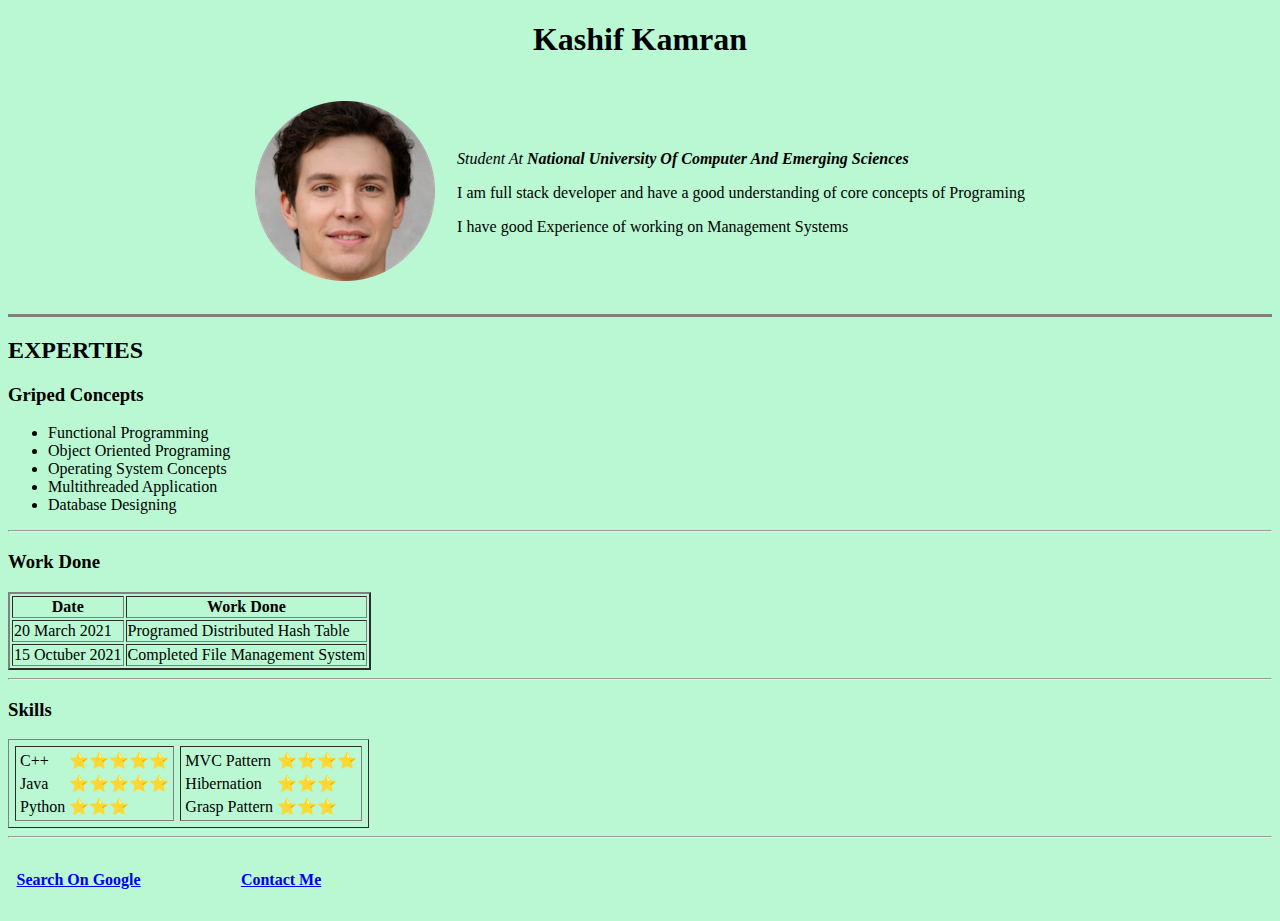
==== index.html @ c591c62f "Add files via upload" ====
<!DOCTYPE html>
<html lang="en">

    <head>
        <!-- 
        Head tell the browser how to handle this website 
        for example title tells the website how to deal with this 
        web page and show it brwoser
        -> eg. meta charset attirbute browser to render the text on browser
        meta tag is important for many purposes e.g SEO
     -->
        <meta charset="UTF-8">
        <meta http-equiv="X-UA-Compatible" content="IE=edge">
        <meta name="viewport" content="width=device-width, initial-scale=1.0">
        <title>MY Web | HOME</title>
    </head>

    <body style="background-color: #B9F8D3">
        <center>
            <h1>Kashif Kamran</h1>

            <table cellspacing="20">
                <tr>
                    <td>
                        <img src="./37268474-fake-human-circle-img.png" alt=" Anime Image Not Found">
                    </td>
                    <td>
                        <p><em> Student At <strong> National University Of Computer And Emerging Sciences</strong></em>
                        </p>
                        <p>I am full stack developer and have a good understanding of core concepts of Programing</p>
                        <p>I have good Experience of working on Management Systems</p>
                    </td>
                </tr>
            </table>
        </center>

        <hr size="3" noshade>
        <h2>EXPERTIES</h2>
        <h3>Griped Concepts</h3>
        <!-- Lists in HTML -->

        <ul>
            <li>Functional Programming</li>
            <li>Object Oriented Programing</li>
            <li>Operating System Concepts</li>
            <li>Multithreaded Application</li>
            <li>Database Designing</li>
        </ul>
        <hr>
        <!-- Practice Of Table 
            Table Tag Contains Following sections
            1.  <thead> For headings </thead>
            2.  <tbody> Contains the Data Section of Table </tbody>
            3.  <tfoot> Contains Footer of Table </tfoot>
        More Over Table Contains the following tags to deal with data
            b.  <td> To represent Row of Table
            a.  <th> To represent individual heading elements </th>
            c.  <td> to represent Data of Table </td>
             
            Example : 
        -->
        <h3>Work Done</h3>
        <table border="2">
            <thead>
                <tr>
                    <th>Date</th>
                    <th>Work Done</th>
                </tr>
            </thead>
            <tbody>
                <tr>
                    <td>20 March 2021 </td>
                    <td>Programed Distributed Hash Table</td>
                </tr>
                <tr>
                    <td>15 Octuber 2021 </td>
                    <td>Completed File Management System</td>
                </tr>
            </tbody>
        </table>
        <hr>
        <h3>Skills</h3>
        <table border="1" cellspacing="6">
            <tr>
                <td>
                    <table>
                        <tbody>
                            <tr>
                                <td>C++</td>
                                <td>⭐⭐⭐⭐⭐</td>
                            </tr>
                            <tr>
                                <td>Java</td>
                                <td>⭐⭐⭐⭐⭐</td>
                            </tr>
                            <tr>
                                <td>Python</td>
                                <td>⭐⭐⭐</td>
                            </tr>
                        </tbody>
                    </table>
                </td>
                <td>
                    <table>
                        <tbody>
                            <tr>
                                <td>MVC Pattern </td>
                                <td>⭐⭐⭐⭐</td>
                            </tr>
                            <tr>
                                <td>Hibernation</td>
                                <td>⭐⭐⭐</td>
                            </tr>
                            <tr>
                                <td>Grasp Pattern</td>
                                <td>⭐⭐⭐</td>
                            </tr>
                        </tbody>
                    </table>
                </td>
            </tr>
        </table>
        <hr>
        <table width="30%">
            <th>
            <td>
                <h4><a href="https://www.google.com/">Search On Google</a></h4>
            </td>
            <td>
                <h4><a href="ContactMe.html"> Contact Me</a></h4>
            </td>
            </th>
        </table>
    </body>

</html>
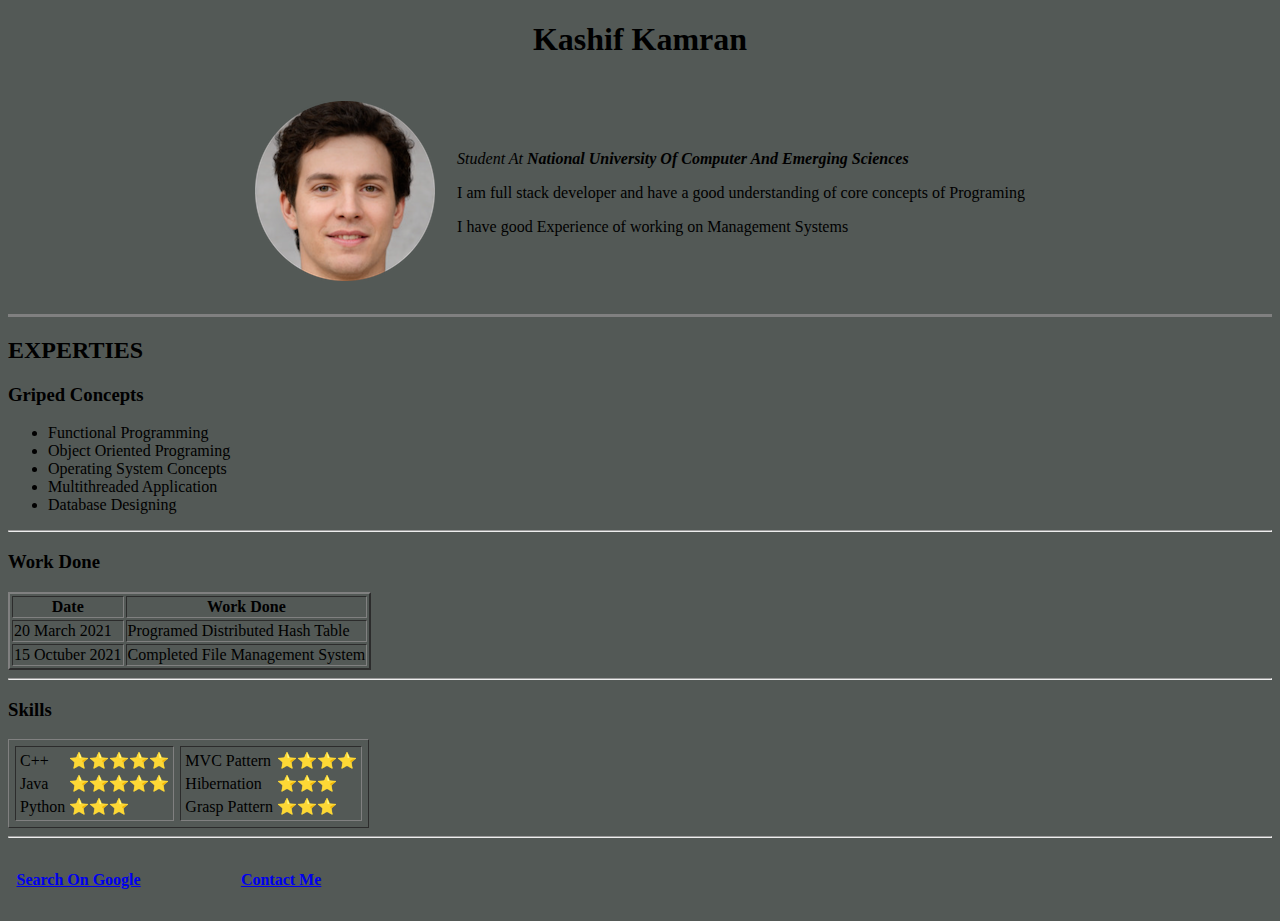
==== commit 43355b7e: "Updating main page" ====
--- a/index.html
+++ b/index.html
@@ -15,7 +15,7 @@
         <title>MY Web | HOME</title>
     </head>
 
-    <body style="background-color: #B9F8D3">
+    <body style="background-color: #535956">
         <center>
             <h1>Kashif Kamran</h1>
 
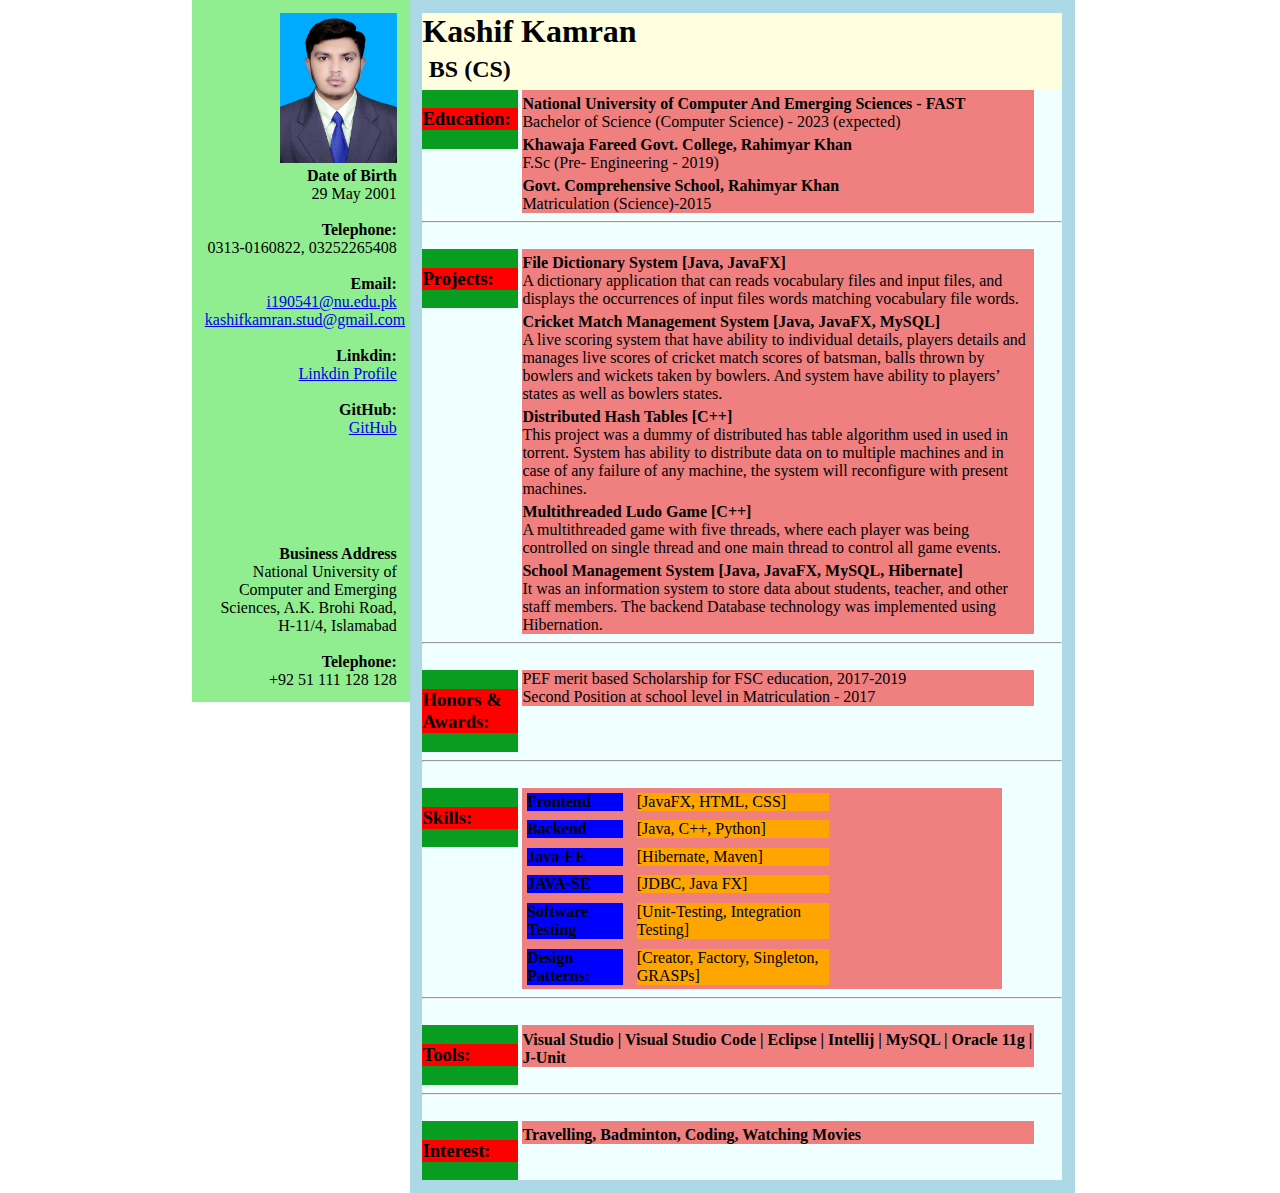
==== commit 746fcbcb: "New CV Version" ====
--- a/index.html
+++ b/index.html
@@ -2,135 +2,158 @@
 <html lang="en">
 
     <head>
-        <!-- 
-        Head tell the browser how to handle this website 
-        for example title tells the website how to deal with this 
-        web page and show it brwoser
-        -> eg. meta charset attirbute browser to render the text on browser
-        meta tag is important for many purposes e.g SEO
-     -->
         <meta charset="UTF-8">
         <meta http-equiv="X-UA-Compatible" content="IE=edge">
         <meta name="viewport" content="width=device-width, initial-scale=1.0">
-        <title>MY Web | HOME</title>
+        <title>Kashif Kamran | Resume</title>
+        <link rel="stylesheet" href="css/styles.css">
     </head>
 
-    <body style="background-color: #535956">
-        <center>
-            <h1>Kashif Kamran</h1>
+    <body>
+        <div class="left-container">
+            <img class="profile-photo" src="images/Kashif_Profile_Photo.jpg" alt="Kashif Profile Photo Not Found">
+            <h4>Date of Birth</h4>
+            <p>29 May 2001</p>
+            <br>
+            <h4>Telephone:</h4>
+            <p>0313-0160822, 03252265408</p>
+            <br>
+            <h4>Email:</h4>
+            <a href="i190541@nu.edu.pk">i190541@nu.edu.pk</a>
+            <a href="kashifkamran.stud@gmail.com">kashifkamran.stud@gmail.com</a>
+            <br>
+            <br>
+            <h4>Linkdin:</h4>
+            <a href="https://www.linkedin.com/in/kashif-kamran-55b22a196/">Linkdin Profile</a>
+            <br>
+            <br>
+            <h4>GitHub:</h4>
+            <a href="https://github.com/Kashif-Kamran">GitHub</a>
+            <br>
+            <br>
+            <br>
+            <br>
+            <br>
+            <br>
+            <br>
+            <h4>Business Address</h4>
+            <p>National University of Computer and Emerging Sciences, A.K. Brohi Road,
+                H-11/4, Islamabad
+            </p>
+            <br>
+            <h4>Telephone: </h4>
+            <p>+92 51 111 128 128</p>
+        </div>
+        <div class="right-container">
+            <div class="heading">
+                <h1>Kashif Kamran</h1>
+                <h2>BS (CS)</h2>
+            </div>
+            <div class="disc-container">
+                <div class="topic-container">
+                    <h3>Education:</h3>
+                </div>
+                <div class="detail-container">
+                    <h4>National University of Computer And Emerging Sciences - FAST</h4>
+                    <p>Bachelor of Science (Computer Science) - 2023 (expected)</p>
+                    <h4>Khawaja Fareed Govt. College, Rahimyar Khan</h4>
+                    <p>F.Sc (Pre- Engineering - 2019)</p>
+                    <h4>Govt. Comprehensive School, Rahimyar Khan</h4>
+                    <p>Matriculation (Science)-2015</p>
+                </div>
+                <hr>
+                <br>
+                <div class="topic-container">
+                    <h3>Projects:</h3>
+                </div>
+                <div class="detail-container">
+                    <h4>File Dictionary System [Java, JavaFX]</h4>
+                    <p>A dictionary application that can reads vocabulary files and input files, and displays the
+                        occurrences of input files words matching vocabulary file words.
+                    </p>
+                    <h4>Cricket Match Management System [Java, JavaFX, MySQL]</h4>
+                    <p>A live scoring system that have ability to individual details, players details and manages
+                        live
+                        scores of cricket match scores of batsman, balls thrown by bowlers and wickets taken by
+                        bowlers.
+                        And system have ability to players’ states as well as bowlers states.
+                    </p>
+                    <h4>Distributed Hash Tables [C++]</h4>
+                    <p>This project was a dummy of distributed has table algorithm used in used in torrent. System
+                        has
+                        ability to distribute data on to multiple machines and in case of any failure of any
+                        machine,
+                        the system will reconfigure with present machines.
+                    </p>
+                    <h4>Multithreaded Ludo Game [C++]</h4>
+                    <p>A multithreaded game with five threads, where each player was being controlled on single
+                        thread
+                        and one main thread to control all game events.</p>
+                    <h4>School Management System [Java, JavaFX, MySQL, Hibernate]</h4>
+                    <p>It was an information system to store data about students, teacher, and other staff members.
+                        The
+                        backend Database technology was implemented using Hibernation.</p>
+                </div>
+                <hr>
+                <br>
 
-            <table cellspacing="20">
-                <tr>
-                    <td>
-                        <img src="./37268474-fake-human-circle-img.png" alt=" Anime Image Not Found">
-                    </td>
-                    <td>
-                        <p><em> Student At <strong> National University Of Computer And Emerging Sciences</strong></em>
-                        </p>
-                        <p>I am full stack developer and have a good understanding of core concepts of Programing</p>
-                        <p>I have good Experience of working on Management Systems</p>
-                    </td>
-                </tr>
-            </table>
-        </center>
+                <div class="topic-container">
+                    <h3>Honors &
+                        Awards:
+                    </h3>
+                </div>
+                <div class="detail-container">
+                    <p>PEF merit based Scholarship for FSC education, 2017-2019</p>
+                    <p>Second Position at school level in Matriculation - 2017</p>
+                </div>
+                <hr>
+                <br>
 
-        <hr size="3" noshade>
-        <h2>EXPERTIES</h2>
-        <h3>Griped Concepts</h3>
-        <!-- Lists in HTML -->
-
-        <ul>
-            <li>Functional Programming</li>
-            <li>Object Oriented Programing</li>
-            <li>Operating System Concepts</li>
-            <li>Multithreaded Application</li>
-            <li>Database Designing</li>
-        </ul>
-        <hr>
-        <!-- Practice Of Table 
-            Table Tag Contains Following sections
-            1.  <thead> For headings </thead>
-            2.  <tbody> Contains the Data Section of Table </tbody>
-            3.  <tfoot> Contains Footer of Table </tfoot>
-        More Over Table Contains the following tags to deal with data
-            b.  <td> To represent Row of Table
-            a.  <th> To represent individual heading elements </th>
-            c.  <td> to represent Data of Table </td>
-             
-            Example : 
-        -->
-        <h3>Work Done</h3>
-        <table border="2">
-            <thead>
-                <tr>
-                    <th>Date</th>
-                    <th>Work Done</th>
-                </tr>
-            </thead>
-            <tbody>
-                <tr>
-                    <td>20 March 2021 </td>
-                    <td>Programed Distributed Hash Table</td>
-                </tr>
-                <tr>
-                    <td>15 Octuber 2021 </td>
-                    <td>Completed File Management System</td>
-                </tr>
-            </tbody>
-        </table>
-        <hr>
-        <h3>Skills</h3>
-        <table border="1" cellspacing="6">
-            <tr>
-                <td>
-                    <table>
-                        <tbody>
-                            <tr>
-                                <td>C++</td>
-                                <td>⭐⭐⭐⭐⭐</td>
-                            </tr>
-                            <tr>
-                                <td>Java</td>
-                                <td>⭐⭐⭐⭐⭐</td>
-                            </tr>
-                            <tr>
-                                <td>Python</td>
-                                <td>⭐⭐⭐</td>
-                            </tr>
-                        </tbody>
-                    </table>
-                </td>
-                <td>
-                    <table>
-                        <tbody>
-                            <tr>
-                                <td>MVC Pattern </td>
-                                <td>⭐⭐⭐⭐</td>
-                            </tr>
-                            <tr>
-                                <td>Hibernation</td>
-                                <td>⭐⭐⭐</td>
-                            </tr>
-                            <tr>
-                                <td>Grasp Pattern</td>
-                                <td>⭐⭐⭐</td>
-                            </tr>
-                        </tbody>
-                    </table>
-                </td>
-            </tr>
-        </table>
-        <hr>
-        <table width="30%">
-            <th>
-            <td>
-                <h4><a href="https://www.google.com/">Search On Google</a></h4>
-            </td>
-            <td>
-                <h4><a href="ContactMe.html"> Contact Me</a></h4>
-            </td>
-            </th>
-        </table>
+                <div class="topic-container">
+                    <h3>Skills:
+                    </h3>
+                </div>
+                <div class="skills">
+                    <h4>Frontend </h4>
+                    <p>[JavaFX, HTML, CSS]</p>
+                    <br>
+                    <h4>Backend</h4>
+                    <p>[Java, C++, Python]</p>
+                    <br>
+                    <h4>Java-EE</h4>
+                    <p>[Hibernate, Maven]</p>
+                    <br>
+                    <h4>JAVA-SE </h4>
+                    <p>[JDBC, Java FX]</p>
+                    <br>
+                    <h4>Software Testing </h4>
+                    <p>[Unit-Testing, Integration Testing]</p>
+                    <br>
+                    <h4>Design Patterns: </h4>
+                    <p>[Creator, Factory, Singleton, GRASPs] </p>
+                    <br>
+                </div>
+                <hr>
+                <br>
+                <div class="topic-container">
+                    <h3>Tools:
+                    </h3>
+                </div>
+                <div class="detail-container">
+                    <h4>Visual Studio | Visual Studio Code | Eclipse | Intellij | MySQL | Oracle 11g | J-Unit</h4>
+                </div>
+                <hr>
+                <br>
+                <div class="topic-container">
+                    <h3>Interest:
+                    </h3>
+                </div>
+                <div class="detail-container">
+                    <h4>Travelling, Badminton, Coding, Watching Movies </h4>
+                </div>
+            </div>
+        </div>
+        </div>
     </body>
 
 </html>--- a/css/styles.css
+++ b/css/styles.css
@@ -0,0 +1,110 @@
+body {
+    margin: 0%;
+}
+
+.left-container {
+    width: 15%;
+    padding: 1% 1% 1% 1%;
+    background-color: lightgreen;
+    text-align: right;
+    display: inline-block;
+    margin-left: 15%;
+
+}
+
+.profile-photo {
+    height: 150px;
+
+}
+
+.left-container h4 {
+    margin: 0 0 0 0;
+
+}
+
+.left-container p {
+    margin: 0 0 0 0;
+}
+
+.right-container {
+    width: 50%;
+    padding: 1% 1% 1% 1%;
+    background-color: lightblue;
+    position: absolute;
+    margin: 0% 0% 0% 0%;
+    top: 0%;
+    display: inline-block;
+}
+
+.heading {
+    background-color: lightyellow;
+}
+
+.heading h1 {
+    margin: 0%;
+    padding-bottom: 0%;
+}
+
+.heading h2 {
+    margin: 0%;
+    padding: 1%;
+}
+
+.disc-container {
+    background-color: azure;
+    width: 100%;
+
+}
+
+.topic-container {
+    background-color: rgb(8, 156, 32);
+    width: 15%;
+    display: inline-block;
+    vertical-align: top;
+}
+
+.disc-container h3 {
+    background-color: red;
+
+}
+
+.detail-container {
+    background-color: lightcoral;
+    width: 80%;
+    display: inline-block;
+    vertical-align: center;
+}
+
+.detail-container h4 {
+    padding: 0%;
+    padding-top: 1%;
+    margin: 0%;
+}
+
+.detail-container p {
+    padding: 0%;
+    margin: 0%;
+}
+
+
+.skills {
+    background-color: lightcoral;
+    width: 75%;
+    display: inline-block;
+}
+
+.skills h4 {
+    background-color: blue;
+    display: inline-block;
+    width: 20%;
+    margin: 1%;
+    padding: 0%;
+}
+
+.skills p {
+    background-color: orange;
+    display: inline-block;
+    width: 40%;
+    margin: 1%;
+    padding: 0%;
+}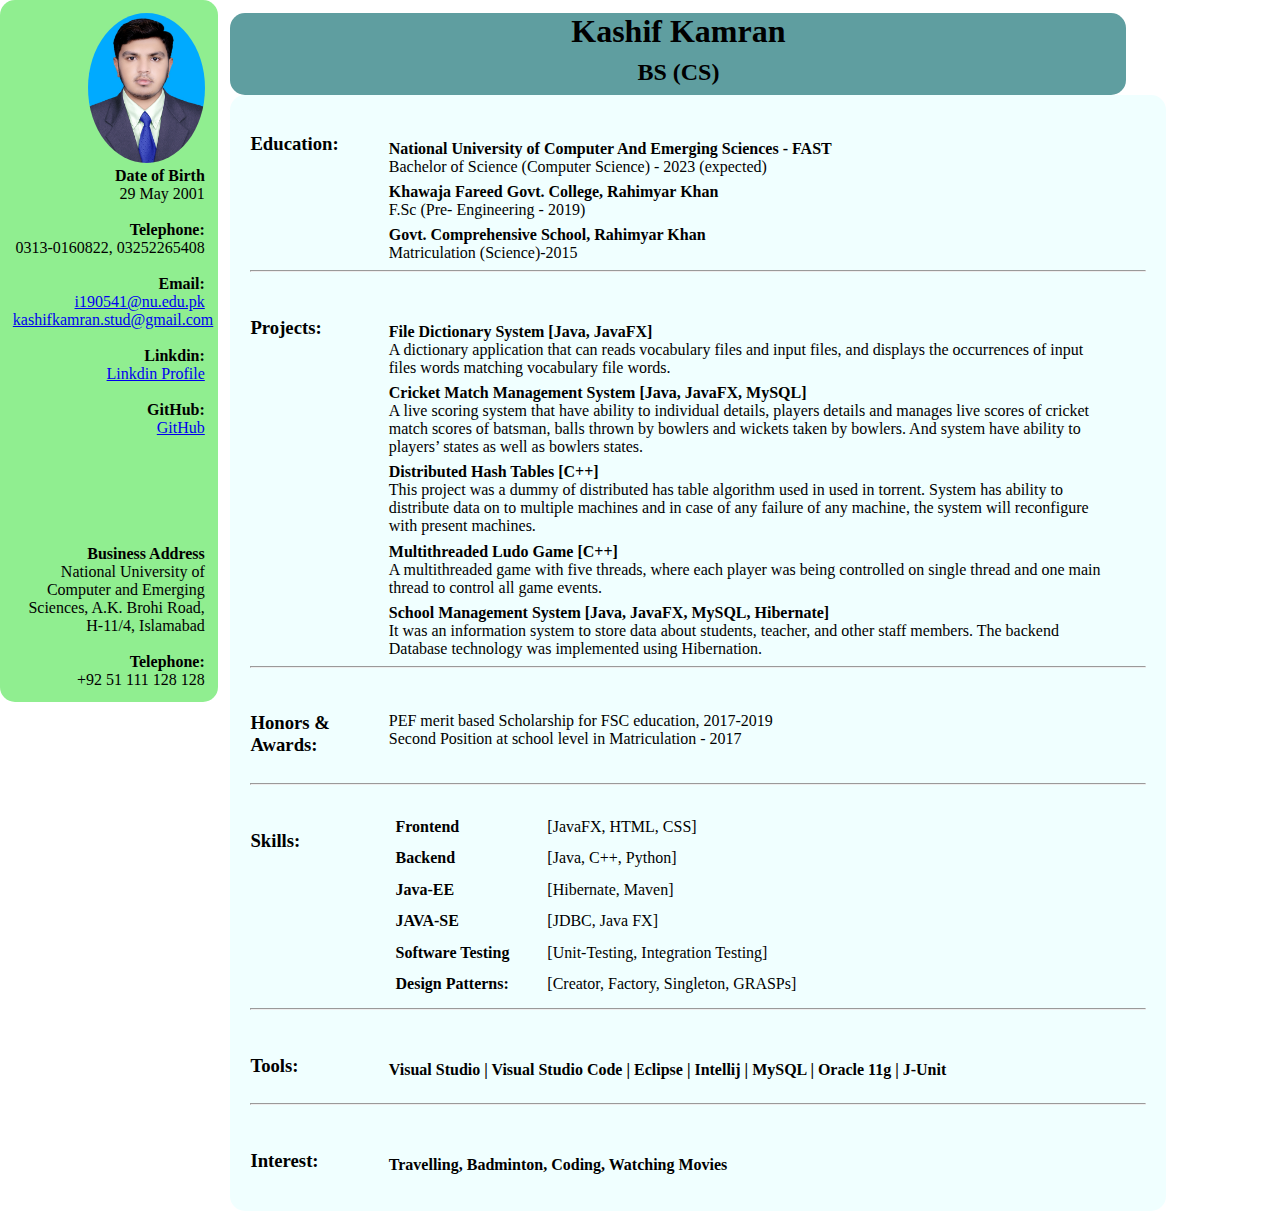
==== commit 7f692a55: "New Version Updated" ====
--- a/index.html
+++ b/index.html
@@ -10,6 +10,7 @@
     </head>
 
     <body>
+
         <div class="left-container">
             <img class="profile-photo" src="images/Kashif_Profile_Photo.jpg" alt="Kashif Profile Photo Not Found">
             <h4>Date of Birth</h4>
--- a/css/styles.css
+++ b/css/styles.css
@@ -8,13 +8,13 @@
     background-color: lightgreen;
     text-align: right;
     display: inline-block;
-    margin-left: 15%;
+    border-radius: 15px;
 
 }
 
 .profile-photo {
     height: 150px;
-
+    border-radius: 100%;
 }
 
 .left-container h4 {
@@ -27,9 +27,8 @@
 }
 
 .right-container {
-    width: 50%;
+    width: 70%;
     padding: 1% 1% 1% 1%;
-    background-color: lightblue;
     position: absolute;
     margin: 0% 0% 0% 0%;
     top: 0%;
@@ -37,12 +36,15 @@
 }
 
 .heading {
-    background-color: lightyellow;
+    background-color: cadetblue;
+    border-radius: 15px;
+    text-align: center;
 }
 
 .heading h1 {
     margin: 0%;
     padding-bottom: 0%;
+
 }
 
 .heading h2 {
@@ -53,26 +55,22 @@
 .disc-container {
     background-color: azure;
     width: 100%;
-
+    padding: 20px;
+    border-radius: 15px;
 }
 
 .topic-container {
-    background-color: rgb(8, 156, 32);
     width: 15%;
     display: inline-block;
     vertical-align: top;
 }
 
-.disc-container h3 {
-    background-color: red;
-
-}
+.disc-container h3 {}
 
 .detail-container {
-    background-color: lightcoral;
+    margin-top: 2%;
     width: 80%;
     display: inline-block;
-    vertical-align: center;
 }
 
 .detail-container h4 {
@@ -82,19 +80,18 @@
 }
 
 .detail-container p {
+
     padding: 0%;
     margin: 0%;
 }
 
 
 .skills {
-    background-color: lightcoral;
     width: 75%;
     display: inline-block;
 }
 
 .skills h4 {
-    background-color: blue;
     display: inline-block;
     width: 20%;
     margin: 1%;
@@ -102,7 +99,6 @@
 }
 
 .skills p {
-    background-color: orange;
     display: inline-block;
     width: 40%;
     margin: 1%;
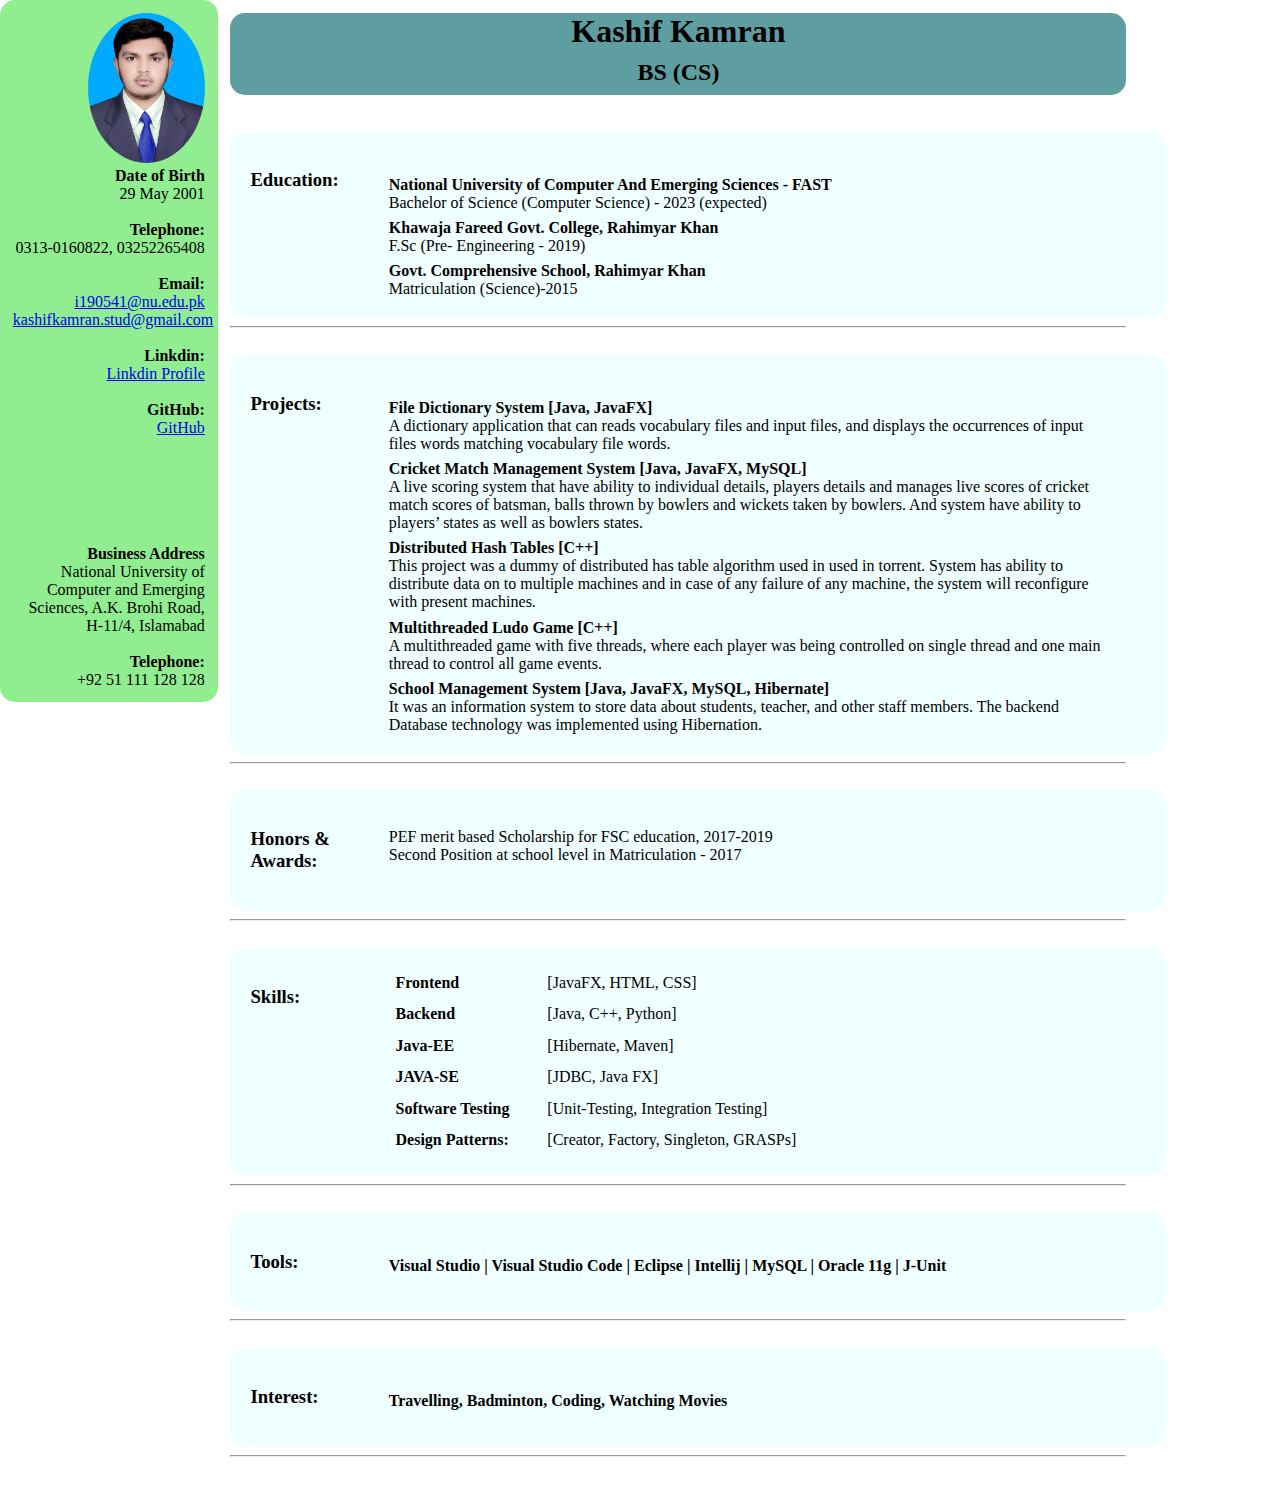
==== commit 0631f082: "index file update" ====
--- a/index.html
+++ b/index.html
@@ -8,153 +8,167 @@
         <title>Kashif Kamran | Resume</title>
         <link rel="stylesheet" href="css/styles.css">
     </head>
+    <div class="left-container">
+        <img class="profile-photo" src="images/Kashif_Profile_Photo.jpg" alt="Kashif Profile Photo Not Found">
+        <h4>Date of Birth</h4>
+        <p>29 May 2001</p>
+        <br>
+        <h4>Telephone:</h4>
+        <p>0313-0160822, 03252265408</p>
+        <br>
+        <h4>Email:</h4>
+        <a href="i190541@nu.edu.pk">i190541@nu.edu.pk</a>
+        <a href="kashifkamran.stud@gmail.com">kashifkamran.stud@gmail.com</a>
+        <br>
+        <br>
+        <h4>Linkdin:</h4>
+        <a href="https://www.linkedin.com/in/kashif-kamran-55b22a196/">Linkdin Profile</a>
+        <br>
+        <br>
+        <h4>GitHub:</h4>
+        <a href="https://github.com/Kashif-Kamran">GitHub</a>
+        <br>
+        <br>
+        <br>
+        <br>
+        <br>
+        <br>
+        <br>
+        <h4>Business Address</h4>
+        <p>National University of Computer and Emerging Sciences, A.K. Brohi Road,
+            H-11/4, Islamabad
+        </p>
+        <br>
+        <h4>Telephone: </h4>
+        <p>+92 51 111 128 128</p>
+    </div>
+    <div class="right-container">
+        <div class="heading">
+            <h1>Kashif Kamran</h1>
+            <h2>BS (CS)</h2>
+        </div>
+        <br>
+        <br>
+
+        <div class="disc-container">
+            <div class="topic-container">
+                <h3>Education:</h3>
+            </div>
+            <div class="detail-container">
+                <h4>National University of Computer And Emerging Sciences - FAST</h4>
+                <p>Bachelor of Science (Computer Science) - 2023 (expected)</p>
+                <h4>Khawaja Fareed Govt. College, Rahimyar Khan</h4>
+                <p>F.Sc (Pre- Engineering - 2019)</p>
+                <h4>Govt. Comprehensive School, Rahimyar Khan</h4>
+                <p>Matriculation (Science)-2015</p>
+            </div>
+        </div>
+        <hr>
+        <br>
+        <div class="disc-container">
+            <div class="topic-container">
+                <h3>Projects:</h3>
+            </div>
+            <div class="detail-container">
+                <h4>File Dictionary System [Java, JavaFX]</h4>
+                <p>A dictionary application that can reads vocabulary files and input files, and displays the
+                    occurrences of input files words matching vocabulary file words.
+                </p>
+                <h4>Cricket Match Management System [Java, JavaFX, MySQL]</h4>
+                <p>A live scoring system that have ability to individual details, players details and manages
+                    live
+                    scores of cricket match scores of batsman, balls thrown by bowlers and wickets taken by
+                    bowlers.
+                    And system have ability to players’ states as well as bowlers states.
+                </p>
+                <h4>Distributed Hash Tables [C++]</h4>
+                <p>This project was a dummy of distributed has table algorithm used in used in torrent. System
+                    has
+                    ability to distribute data on to multiple machines and in case of any failure of any
+                    machine,
+                    the system will reconfigure with present machines.
+                </p>
+                <h4>Multithreaded Ludo Game [C++]</h4>
+                <p>A multithreaded game with five threads, where each player was being controlled on single
+                    thread
+                    and one main thread to control all game events.</p>
+                <h4>School Management System [Java, JavaFX, MySQL, Hibernate]</h4>
+                <p>It was an information system to store data about students, teacher, and other staff members.
+                    The
+                    backend Database technology was implemented using Hibernation.</p>
+            </div>
+        </div>
+        <hr>
+        <br>
+        <div class="disc-container">
+            <div class="topic-container">
+                <h3>Honors &
+                    Awards:
+                </h3>
+            </div>
+            <div class="detail-container">
+                <p>PEF merit based Scholarship for FSC education, 2017-2019</p>
+                <p>Second Position at school level in Matriculation - 2017</p>
+            </div>
+        </div>
+        <hr>
+        <br>
+
+        <div class="disc-container">
+            <div class="topic-container">
+                <h3>Skills:
+                </h3>
+            </div>
+            <div class="skills">
+                <h4>Frontend </h4>
+                <p>[JavaFX, HTML, CSS]</p>
+                <br>
+                <h4>Backend</h4>
+                <p>[Java, C++, Python]</p>
+                <br>
+                <h4>Java-EE</h4>
+                <p>[Hibernate, Maven]</p>
+                <br>
+                <h4>JAVA-SE </h4>
+                <p>[JDBC, Java FX]</p>
+                <br>
+                <h4>Software Testing </h4>
+                <p>[Unit-Testing, Integration Testing]</p>
+                <br>
+                <h4>Design Patterns: </h4>
+                <p>[Creator, Factory, Singleton, GRASPs] </p>
+                <br>
+            </div>
+        </div>
+        <hr>
+        <br>
+        <div class="disc-container">
+            <div class="topic-container">
+                <h3>Tools:
+                </h3>
+            </div>
+            <div class="detail-container">
+                <h4>Visual Studio | Visual Studio Code | Eclipse | Intellij | MySQL | Oracle 11g | J-Unit</h4>
+            </div>
+        </div>
+        <hr>
+        <br>
+        <div class="disc-container">
+            <div class="topic-container">
+                <h3>Interest:
+                </h3>
+            </div>
+            <div class="detail-container">
+                <h4>Travelling, Badminton, Coding, Watching Movies </h4>
+            </div>
+        </div>
+        <hr>
+        <br>
+
+    </div>
 
     <body>
 
-        <div class="left-container">
-            <img class="profile-photo" src="images/Kashif_Profile_Photo.jpg" alt="Kashif Profile Photo Not Found">
-            <h4>Date of Birth</h4>
-            <p>29 May 2001</p>
-            <br>
-            <h4>Telephone:</h4>
-            <p>0313-0160822, 03252265408</p>
-            <br>
-            <h4>Email:</h4>
-            <a href="i190541@nu.edu.pk">i190541@nu.edu.pk</a>
-            <a href="kashifkamran.stud@gmail.com">kashifkamran.stud@gmail.com</a>
-            <br>
-            <br>
-            <h4>Linkdin:</h4>
-            <a href="https://www.linkedin.com/in/kashif-kamran-55b22a196/">Linkdin Profile</a>
-            <br>
-            <br>
-            <h4>GitHub:</h4>
-            <a href="https://github.com/Kashif-Kamran">GitHub</a>
-            <br>
-            <br>
-            <br>
-            <br>
-            <br>
-            <br>
-            <br>
-            <h4>Business Address</h4>
-            <p>National University of Computer and Emerging Sciences, A.K. Brohi Road,
-                H-11/4, Islamabad
-            </p>
-            <br>
-            <h4>Telephone: </h4>
-            <p>+92 51 111 128 128</p>
-        </div>
-        <div class="right-container">
-            <div class="heading">
-                <h1>Kashif Kamran</h1>
-                <h2>BS (CS)</h2>
-            </div>
-            <div class="disc-container">
-                <div class="topic-container">
-                    <h3>Education:</h3>
-                </div>
-                <div class="detail-container">
-                    <h4>National University of Computer And Emerging Sciences - FAST</h4>
-                    <p>Bachelor of Science (Computer Science) - 2023 (expected)</p>
-                    <h4>Khawaja Fareed Govt. College, Rahimyar Khan</h4>
-                    <p>F.Sc (Pre- Engineering - 2019)</p>
-                    <h4>Govt. Comprehensive School, Rahimyar Khan</h4>
-                    <p>Matriculation (Science)-2015</p>
-                </div>
-                <hr>
-                <br>
-                <div class="topic-container">
-                    <h3>Projects:</h3>
-                </div>
-                <div class="detail-container">
-                    <h4>File Dictionary System [Java, JavaFX]</h4>
-                    <p>A dictionary application that can reads vocabulary files and input files, and displays the
-                        occurrences of input files words matching vocabulary file words.
-                    </p>
-                    <h4>Cricket Match Management System [Java, JavaFX, MySQL]</h4>
-                    <p>A live scoring system that have ability to individual details, players details and manages
-                        live
-                        scores of cricket match scores of batsman, balls thrown by bowlers and wickets taken by
-                        bowlers.
-                        And system have ability to players’ states as well as bowlers states.
-                    </p>
-                    <h4>Distributed Hash Tables [C++]</h4>
-                    <p>This project was a dummy of distributed has table algorithm used in used in torrent. System
-                        has
-                        ability to distribute data on to multiple machines and in case of any failure of any
-                        machine,
-                        the system will reconfigure with present machines.
-                    </p>
-                    <h4>Multithreaded Ludo Game [C++]</h4>
-                    <p>A multithreaded game with five threads, where each player was being controlled on single
-                        thread
-                        and one main thread to control all game events.</p>
-                    <h4>School Management System [Java, JavaFX, MySQL, Hibernate]</h4>
-                    <p>It was an information system to store data about students, teacher, and other staff members.
-                        The
-                        backend Database technology was implemented using Hibernation.</p>
-                </div>
-                <hr>
-                <br>
-
-                <div class="topic-container">
-                    <h3>Honors &
-                        Awards:
-                    </h3>
-                </div>
-                <div class="detail-container">
-                    <p>PEF merit based Scholarship for FSC education, 2017-2019</p>
-                    <p>Second Position at school level in Matriculation - 2017</p>
-                </div>
-                <hr>
-                <br>
-
-                <div class="topic-container">
-                    <h3>Skills:
-                    </h3>
-                </div>
-                <div class="skills">
-                    <h4>Frontend </h4>
-                    <p>[JavaFX, HTML, CSS]</p>
-                    <br>
-                    <h4>Backend</h4>
-                    <p>[Java, C++, Python]</p>
-                    <br>
-                    <h4>Java-EE</h4>
-                    <p>[Hibernate, Maven]</p>
-                    <br>
-                    <h4>JAVA-SE </h4>
-                    <p>[JDBC, Java FX]</p>
-                    <br>
-                    <h4>Software Testing </h4>
-                    <p>[Unit-Testing, Integration Testing]</p>
-                    <br>
-                    <h4>Design Patterns: </h4>
-                    <p>[Creator, Factory, Singleton, GRASPs] </p>
-                    <br>
-                </div>
-                <hr>
-                <br>
-                <div class="topic-container">
-                    <h3>Tools:
-                    </h3>
-                </div>
-                <div class="detail-container">
-                    <h4>Visual Studio | Visual Studio Code | Eclipse | Intellij | MySQL | Oracle 11g | J-Unit</h4>
-                </div>
-                <hr>
-                <br>
-                <div class="topic-container">
-                    <h3>Interest:
-                    </h3>
-                </div>
-                <div class="detail-container">
-                    <h4>Travelling, Badminton, Coding, Watching Movies </h4>
-                </div>
-            </div>
-        </div>
-        </div>
     </body>
 
 </html>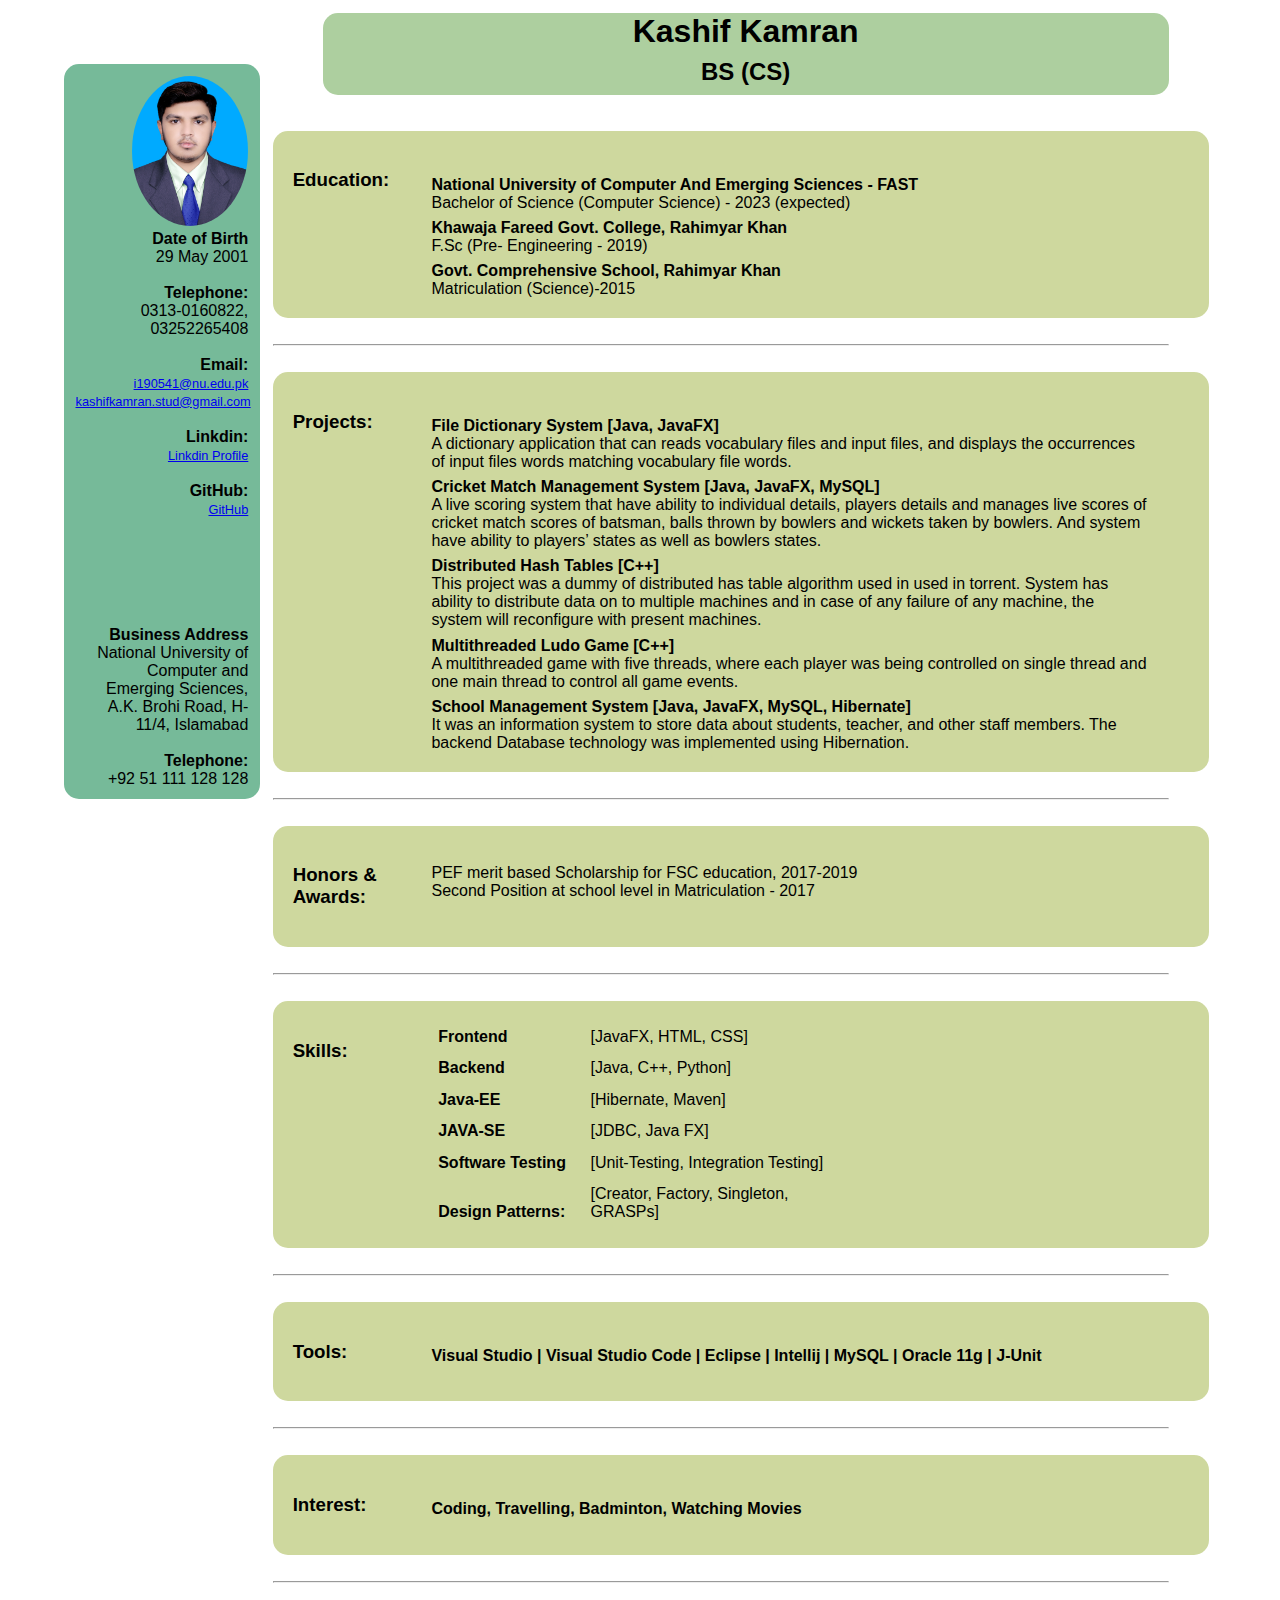
==== commit 388139f0: "Updating Margin of Body and little bit tweaking" ====
--- a/index.html
+++ b/index.html
@@ -17,8 +17,8 @@
         <p>0313-0160822, 03252265408</p>
         <br>
         <h4>Email:</h4>
-        <a href="i190541@nu.edu.pk">i190541@nu.edu.pk</a>
-        <a href="kashifkamran.stud@gmail.com">kashifkamran.stud@gmail.com</a>
+        <a href="mailto:i190541@nu.edu.pk">i190541@nu.edu.pk</a>
+        <a href="mailto:kashifkamran.stud@gmail.com">kashifkamran.stud@gmail.com</a>
         <br>
         <br>
         <h4>Linkdin:</h4>
@@ -63,6 +63,7 @@
                 <p>Matriculation (Science)-2015</p>
             </div>
         </div>
+        <br>
         <hr>
         <br>
         <div class="disc-container">
@@ -98,6 +99,7 @@
                     backend Database technology was implemented using Hibernation.</p>
             </div>
         </div>
+        <br>
         <hr>
         <br>
         <div class="disc-container">
@@ -111,6 +113,7 @@
                 <p>Second Position at school level in Matriculation - 2017</p>
             </div>
         </div>
+        <br>
         <hr>
         <br>
 
@@ -140,6 +143,7 @@
                 <br>
             </div>
         </div>
+        <br>
         <hr>
         <br>
         <div class="disc-container">
@@ -151,6 +155,7 @@
                 <h4>Visual Studio | Visual Studio Code | Eclipse | Intellij | MySQL | Oracle 11g | J-Unit</h4>
             </div>
         </div>
+        <br>
         <hr>
         <br>
         <div class="disc-container">
@@ -159,9 +164,10 @@
                 </h3>
             </div>
             <div class="detail-container">
-                <h4>Travelling, Badminton, Coding, Watching Movies </h4>
+                <h4> Coding, Travelling, Badminton, Watching Movies </h4>
             </div>
         </div>
+        <br>
         <hr>
         <br>
 
--- a/css/styles.css
+++ b/css/styles.css
@@ -1,11 +1,13 @@
 body {
-    margin: 0%;
+    margin: 5%;
+    font-family: sans-serif;
+
 }
 
 .left-container {
     width: 15%;
     padding: 1% 1% 1% 1%;
-    background-color: lightgreen;
+    background-color: #76BA99;
     text-align: right;
     display: inline-block;
     border-radius: 15px;
@@ -36,7 +38,8 @@
 }
 
 .heading {
-    background-color: cadetblue;
+    margin-left: 50px;
+    background-color: #ADCF9F;
     border-radius: 15px;
     text-align: center;
 }
@@ -53,7 +56,7 @@
 }
 
 .disc-container {
-    background-color: azure;
+    background-color: #CED89E;
     width: 100%;
     padding: 20px;
     border-radius: 15px;
@@ -65,7 +68,6 @@
     vertical-align: top;
 }
 
-.disc-container h3 {}
 
 .detail-container {
     margin-top: 2%;
@@ -103,4 +105,12 @@
     width: 40%;
     margin: 1%;
     padding: 0%;
+}
+
+.right-container br {
+    border-top: 1px solid #76BA99
+}
+
+.left-container a {
+    font-size: 80%;
 }